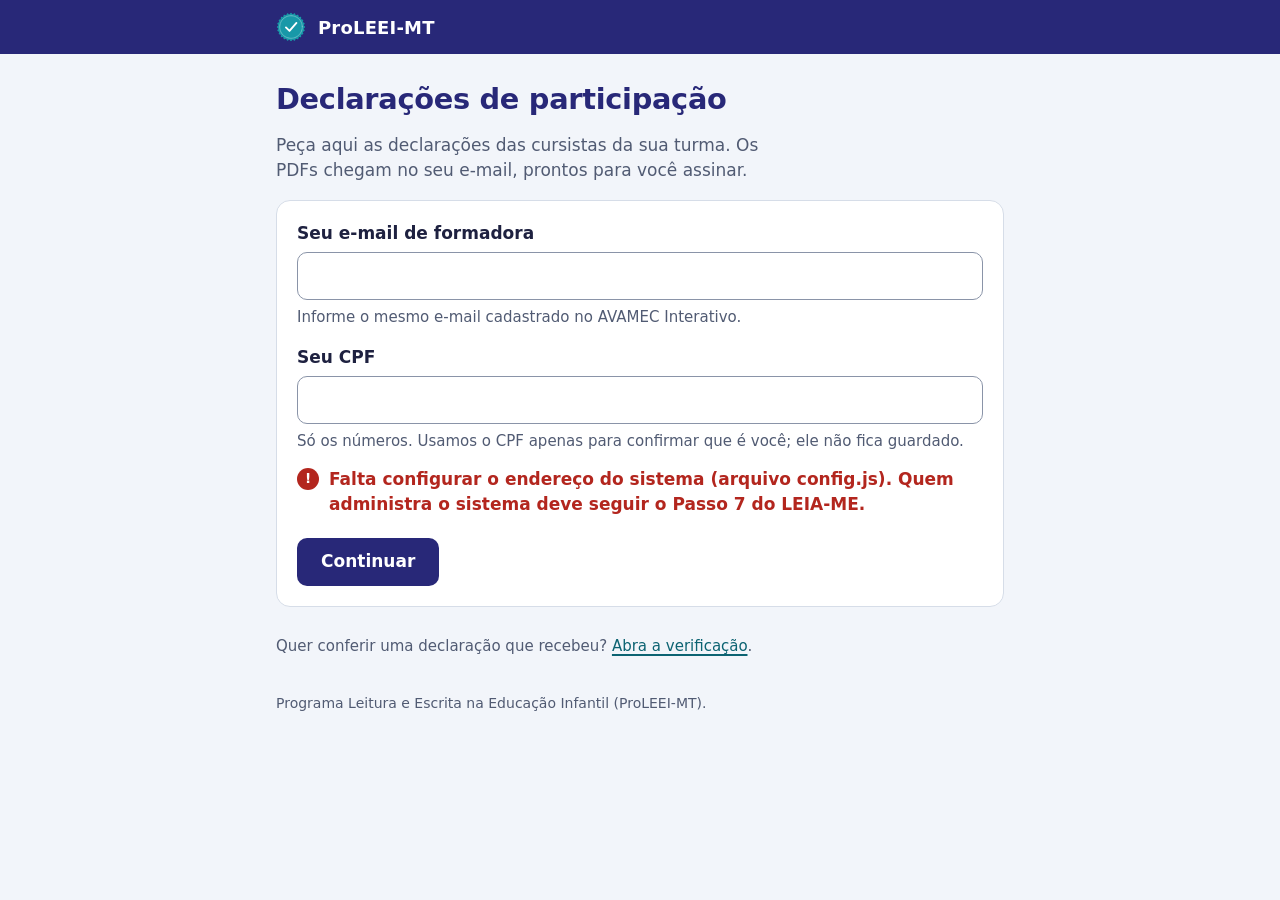
==== index.html @ 18e448de "Add files via upload" ====
<!DOCTYPE html>
<html lang="pt-BR">
<head>
<meta charset="utf-8">
<meta name="viewport" content="width=device-width, initial-scale=1">
<meta http-equiv="Content-Security-Policy" content="default-src 'none'; script-src 'self'; style-src 'self' 'unsafe-inline' https://fonts.googleapis.com; font-src https://fonts.gstatic.com; img-src 'self' data:; connect-src https://script.google.com https://*.googleusercontent.com; base-uri 'none'; form-action 'none'">
<meta name="referrer" content="no-referrer">
<meta name="robots" content="noindex, nofollow">
<title>Declarações de participação</title>
<link rel="icon" type="image/svg+xml" href="favicon.svg">
<link rel="preconnect" href="https://fonts.googleapis.com"><link rel="preconnect" href="https://fonts.gstatic.com" crossorigin>
<link rel="stylesheet" href="https://fonts.googleapis.com/css2?family=Atkinson+Hyperlegible:wght@400;700&amp;display=swap">
<link rel="stylesheet" href="estilo.css">
</head>
<body>
<header class="topo"><div class="topo-in"><span id="marca" aria-hidden="true"></span><span class="topo-nome">ProLEEI-MT</span></div></header>
<main class="miolo">

  <section id="tela-entrada" class="tela">
    <h1 id="t-entrada" tabindex="-1">Declarações de participação</h1>
    <p class="lead">Peça aqui as declarações das cursistas da sua turma. Os PDFs chegam no seu e-mail, prontos para você assinar.</p>
    <p class="nota-info" id="aviso-saiu" role="status" hidden>Você saiu. Para fazer outro pedido, entre de novo.</p>
    <form id="form-entrada" class="folha" novalidate>
      <div class="campo">
        <label for="email">Seu e-mail de formadora</label>
        <input id="email" type="email" inputmode="email" autocomplete="email" autocapitalize="none" spellcheck="false" required>
        <p class="ajuda">Informe o mesmo e-mail cadastrado no AVAMEC Interativo.</p>
      </div>
      <div class="campo" id="campo-cpf">
        <label for="cpf">Seu CPF</label>
        <input id="cpf" type="text" inputmode="numeric" autocomplete="off" spellcheck="false" maxlength="20" aria-describedby="ajuda-cpf">
        <p class="ajuda" id="ajuda-cpf">Só os números. Usamos o CPF apenas para confirmar que é você; ele não fica guardado.</p>
      </div>
      <div class="campo" id="campo-codigo" hidden>
        <label for="codigo-acesso">Código de acesso</label>
        <input id="codigo-acesso" type="text" autocomplete="off" autocapitalize="none" spellcheck="false">
        <p class="ajuda">A coordenação enviou este código para você.</p>
      </div>
      <p class="erro" id="erro-entrada" role="alert" hidden></p>
      <div class="acoes" style="margin-top:20px">
        <button class="btn primario" id="btn-entrar" type="submit">Continuar</button>
      </div>
    </form>
    <p class="rodape-link">Quer conferir uma declaração que recebeu? <a id="link-verificar" href="#">Abra a verificação</a>.</p>
  </section>

  <section id="tela-lista" class="tela" hidden>
    <div class="cabeca">
      <div>
        <h1 id="t-lista" tabindex="-1">Olá</h1>
        <p class="suave pequeno">Pedido em nome de <span id="email-sessao"></span>.</p>
      </div>
      <button class="btn secundario" id="btn-sair-lista" type="button">Sair</button>
    </div>
    <div id="bloco-turma" class="campo" hidden>
      <label for="seletor-turma">Turma</label>
      <select id="seletor-turma"></select>
    </div>
    <div>
      <h2 id="titulo-turma"></h2>
      <p class="suave" id="resumo-turma"></p>
    </div>
    <div class="aviso" id="aviso-turma" role="alert" hidden><span id="aviso-turma-texto"></span></div>
    <div id="area-lista">
      <p class="lead">Marque as cursistas que devem receber a declaração e informe a carga horária (CH) de cada uma.</p>
      <p class="nota-info" id="nada-a-pedir" role="status" style="margin-top:16px" hidden></p>
      <div class="lista-folha" style="margin-top:16px">
        <div class="ferramentas">
          <label class="rotulo" for="busca" style="margin-bottom:6px">Buscar cursista</label>
          <input id="busca" type="search" autocomplete="off" placeholder="Digite parte do nome">
          <div class="ferramentas-linha">
            <label class="marcar-todas"><input type="checkbox" id="marcar-todas"> <span id="rotulo-marcar-todas">Marcar todas</span></label>
            <label class="marcar-todas"><input type="checkbox" id="mostrar-emitidas"> Mostrar também quem já tem declaração</label>
            <div class="padrao">
              <label for="ch-padrao">Mesma CH para as marcadas</label>
              <input id="ch-padrao" type="text" inputmode="numeric" autocomplete="off" aria-describedby="ajuda-padrao">
              <button class="btn secundario" id="btn-aplicar" type="button">Aplicar</button>
            </div>
          </div>
          <p class="ajuda" id="ajuda-padrao" hidden></p>
        </div>
        <ul id="lista"></ul>
      </div>
      <p class="rodape" id="rodape-lista"></p>
      <div class="barra" id="barra">
        <div class="barra-info">
          <strong id="contagem" aria-live="polite">Nenhuma cursista marcada</strong>
          <p class="erro" id="erro-lista" role="alert" hidden></p>
        </div>
        <button class="btn primario" id="btn-revisar" type="button" disabled>Revisar pedido</button>
      </div>
    </div>
  </section>

  <section id="tela-revisao" class="tela" hidden>
    <h2 id="t-revisao" tabindex="-1">Confira o pedido</h2>
    <p id="rev-texto"></p>
    <p class="aviso" id="rev-correcao" hidden>Atenção: ao corrigir a carga horária, a declaração anterior é anulada e deixa de valer. Use só a nova.</p>
    <ul class="rev-lista" id="rev-lista"></ul>
    <p class="suave pequeno" id="rev-assinar">Para assinar pelo Gov.br, entre em <a href="https://assinador.iti.br" target="_blank" rel="noopener noreferrer">assinador.iti.br</a> com a sua conta gov.br (nível prata ou ouro). É gratuito.</p>
    <p class="erro" id="erro-revisao" role="alert" hidden></p>
    <div class="acoes">
      <button class="btn primario" id="btn-enviar" type="button">Enviar pedido</button>
      <button class="btn secundario" id="btn-voltar" type="button">Voltar e ajustar</button>
    </div>
  </section>

  <section id="tela-pronto" class="tela" hidden>
    <div class="conclusao">
      <div id="selo-pronto"></div>
      <h2 id="t-pronto" tabindex="-1">Pedido enviado</h2>
      <p id="pronto-texto"></p>
      <p id="pronto-extra" class="suave"></p>
      <div class="acoes">
        <button class="btn primario" id="btn-outro" type="button">Fazer outro pedido</button>
        <button class="btn texto" id="btn-sair" type="button">Sair</button>
      </div>
    </div>
  </section>

  <p class="rodape">Programa Leitura e Escrita na Educação Infantil (ProLEEI-MT).</p>
</main>
<noscript><p class="miolo">Esta página precisa do JavaScript ativado no navegador.</p></noscript>
<script src="config.js"></script>
<script src="comum.js"></script>
<script src="pedido.js"></script>
</body>
</html>
---- estilo.css ----
:root{
  --indigo:#282878; --indigo-escuro:#1E1E5E;
  --teal:#1898A8; --teal-tinta:#0C6372; --teal-lavado:#E2F3F5; --teal-linha:#EEF7F8;
  --ambar-tinta:#7A4B00; --ambar-lavado:#FFF1CC;
  --rubi:#B3261E; --rubi-lavado:#FCEAE8;
  --fundo:#F2F5FA; --papel:#FFFFFF; --linha:#D6DDE8; --borda:#8A94A8;
  --texto:#1E2140; --suave:#515B73;
}
*,*::before,*::after{box-sizing:border-box}
html{-webkit-text-size-adjust:100%;text-size-adjust:100%}
body{margin:0;min-height:100vh;background:var(--fundo);color:var(--texto);
  font:400 17px/1.5 "Atkinson Hyperlegible",system-ui,-apple-system,"Segoe UI",Roboto,"Helvetica Neue",Arial,sans-serif}
[hidden]{display:none!important}
h1,h2,h3,p,ul,ol,dl,dd,figure{margin:0}
ul,ol{padding:0;list-style:none}
h1,h2{color:var(--indigo);line-height:1.2;font-weight:700}
h1{font-size:1.8rem;letter-spacing:-.01em}
h2{font-size:1.4rem}
button,input,select{font:inherit;color:inherit}
a{color:var(--teal-tinta);text-underline-offset:3px;text-decoration-thickness:1.5px}
a:hover{color:var(--indigo)}
:focus-visible{outline:3px solid var(--teal);outline-offset:2px}
h1:focus,h2:focus{outline:none}

.topo{background:var(--indigo);color:#fff}
.topo-in{max-width:760px;margin:0 auto;padding:12px 16px;display:flex;align-items:center;gap:12px}
.topo .selo{width:30px;height:30px;color:var(--teal);flex:none}
.topo-nome{font-weight:700;font-size:1.125rem;letter-spacing:.01em}

.miolo{max-width:760px;margin:0 auto;padding:28px 16px 48px}
.tela>*+*{margin-top:16px}
.lead{color:var(--suave);max-width:48ch}
.suave{color:var(--suave)}
.pequeno{font-size:.9375rem}
.rodape-link{margin-top:28px;color:var(--suave);font-size:.9375rem}
.rodape{margin-top:36px;color:var(--suave);font-size:.875rem;max-width:56ch}

.folha{background:var(--papel);border:1px solid var(--linha);border-radius:14px;padding:20px}
.campo+.campo{margin-top:16px}
.campo>label,.rotulo{display:block;font-weight:700;margin-bottom:6px}
input[type=text],input[type=email],input[type=search],select{width:100%;min-height:48px;padding:10px 14px;
  border:1.5px solid var(--borda);border-radius:10px;background:#fff}
input[type=text]:focus,input[type=email]:focus,input[type=search]:focus,select:focus{border-color:var(--indigo)}
.ajuda{color:var(--suave);font-size:.9375rem;margin-top:6px}
.erro{display:flex;gap:10px;align-items:flex-start;color:var(--rubi);font-weight:700;margin-top:14px}
.erro::before{content:"!";flex:none;display:inline-grid;place-items:center;width:22px;height:22px;margin-top:1px;
  border-radius:50%;background:var(--rubi);color:#fff;font-size:.85rem;line-height:1}
.aviso{display:flex;gap:10px;background:var(--ambar-lavado);color:var(--ambar-tinta);border-radius:12px;padding:12px 16px;font-weight:700}
.nota-info{background:var(--teal-linha);border:1px solid var(--teal-lavado);color:var(--teal-tinta);border-radius:12px;padding:12px 16px}
.cabeca{display:flex;flex-wrap:wrap;justify-content:space-between;align-items:flex-start;gap:12px 16px}

.btn{display:inline-flex;align-items:center;justify-content:center;gap:8px;min-height:48px;padding:10px 22px;
  border-radius:10px;border:2px solid transparent;font-weight:700;line-height:1.2;cursor:pointer;text-decoration:none}
.btn.primario{background:var(--indigo);color:#fff}
.btn.primario:hover:not(:disabled){background:var(--indigo-escuro)}
.btn.secundario{background:var(--papel);color:var(--indigo);border-color:var(--indigo)}
.btn.secundario:hover:not(:disabled){background:var(--fundo)}
.btn.texto{background:none;border-color:transparent;color:var(--teal-tinta);text-decoration:underline;
  text-underline-offset:3px;min-height:44px;padding:8px 6px;margin-left:-6px;font-weight:400}
.btn:disabled{opacity:.5;cursor:not-allowed}
.btn:active:not(:disabled){transform:translateY(1px)}
.acoes{display:flex;flex-wrap:wrap;gap:12px;align-items:center}

.selo{display:block;color:var(--teal-tinta)}
.selo-cancelada{color:var(--rubi)}
.selo-alerta{color:var(--ambar-tinta)}
.selo-roseta{fill:currentColor}
.selo-marca{fill:none;stroke:#fff;stroke-width:10;stroke-linecap:round;stroke-linejoin:round}
.selo-ponto{fill:#fff}
.selo-anel{fill:none;stroke:#fff;stroke-width:3;stroke-linecap:round;stroke-dasharray:.1 6.2;opacity:.85}
.selo-grande{width:132px;height:132px}
@media (prefers-reduced-motion:no-preference){
  .selo-novo{animation:carimbo .55s cubic-bezier(.2,.9,.3,1.15) both}
  .selo-novo .selo-marca{stroke-dasharray:1;stroke-dashoffset:1;animation:traco .45s .32s ease-out forwards}
}
@keyframes carimbo{from{opacity:0;transform:scale(1.4) rotate(-12deg)}to{opacity:1;transform:none}}
@keyframes traco{to{stroke-dashoffset:0}}

.chip{display:inline-flex;align-items:center;gap:6px;padding:1px 10px 1px 8px;border-radius:999px;
  font-size:.8125rem;font-weight:700;line-height:1.7}
.chip svg{width:14px;height:14px;flex:none}
.chip-emitida{background:var(--teal-lavado);color:var(--teal-tinta)}
.chip-fila{background:var(--ambar-lavado);color:var(--ambar-tinta)}
.chip-pendencia,.chip-conflito{background:var(--rubi-lavado);color:var(--rubi)}

/* lista de cursistas */
.lista-folha{background:var(--papel);border:1px solid var(--linha);border-radius:14px}
.ferramentas{background:var(--papel);padding:14px 16px;border-radius:14px 14px 0 0;border-bottom:1px solid var(--linha)}
.ferramentas-linha{display:flex;flex-wrap:wrap;gap:10px 20px;align-items:center;margin-top:12px}
.marcar-todas{display:inline-flex;align-items:center;gap:10px;min-height:44px;cursor:pointer;font-weight:700}
.marcar-todas input,.linha input[type=checkbox]{width:24px;height:24px;margin:0;accent-color:var(--indigo);flex:none}
.padrao{display:flex;flex-wrap:wrap;align-items:center;gap:8px;margin-left:auto}
.padrao label{font-weight:700}
.padrao input{width:76px;min-height:44px;text-align:center;font-weight:700}
.padrao .btn{min-height:44px;padding:8px 16px}
.linha{display:grid;grid-template-columns:24px minmax(0,1fr) auto;column-gap:14px;row-gap:2px;align-items:center;
  padding:6px 16px;border-top:1px solid var(--linha)}
.linha:first-child{border-top:0}
.linha.marcada{background:var(--teal-linha);box-shadow:inset 4px 0 0 var(--teal)}
.linha .nome{display:flex;align-items:center;min-height:44px;font-weight:700;overflow-wrap:anywhere;cursor:pointer}
.linha.travada .nome{cursor:default;color:var(--suave)}
.linha.travada input[type=checkbox]{opacity:.4}
.linha .ch{display:none;align-items:center;gap:6px}
.linha.marcada .ch{display:flex}
.linha .ch input{width:76px;min-height:44px;padding:6px 8px;text-align:center;font-weight:700}
.linha .ch input[readonly]{background:var(--fundo);border-color:var(--linha)}
.linha .extra{grid-column:2 / -1;display:flex;flex-wrap:wrap;align-items:center;gap:4px 10px;padding-bottom:6px}
.linha .extra:empty{display:none}
.linha .msg{color:var(--suave);font-size:.9375rem}
.linha .opcoes{grid-column:2 / -1;display:none;flex-direction:column;padding-bottom:6px}
.linha.marcada .opcoes{display:flex}
.opcao{display:flex;align-items:flex-start;gap:10px;min-height:44px;padding:6px 0;cursor:pointer}
.opcao input{width:22px;height:22px;margin:2px 0 0;accent-color:var(--indigo);flex:none}
.opcao strong{display:block}
.opcao .explica{display:block;color:var(--suave);font-size:.9375rem}
.linha .linha-aviso{grid-column:2 / -1;color:var(--rubi);font-weight:700;font-size:.9375rem;padding-bottom:6px}
.linha.com-erro{background:var(--rubi-lavado)}
.linha.com-erro .ch input{border-color:var(--rubi)}
.vazio{padding:28px 16px;color:var(--suave)}
.barra{position:sticky;bottom:0;z-index:3;display:flex;align-items:center;justify-content:space-between;gap:12px;
  margin-top:16px;padding:12px 16px calc(12px + env(safe-area-inset-bottom));background:var(--papel);
  border:1px solid var(--linha);border-radius:14px;box-shadow:0 -6px 18px rgba(30,33,64,.1)}
.barra-info{min-width:0}
.barra-info strong{display:block}
.barra .erro{margin-top:2px;font-size:.9375rem}

/* revisão e conclusão */
.rev-lista{background:var(--papel);border:1px solid var(--linha);border-radius:14px}
.rev-lista li{display:flex;flex-wrap:wrap;justify-content:space-between;gap:2px 16px;padding:12px 16px;border-top:1px solid var(--linha)}
.rev-lista li:first-child{border-top:0}
.rev-nome{font-weight:700;overflow-wrap:anywhere;min-width:0}
.rev-ch{font-weight:700;font-variant-numeric:tabular-nums}
.rev-nota{flex-basis:100%;color:var(--suave);font-size:.9375rem}
.conclusao{display:flex;flex-direction:column;align-items:flex-start;gap:16px}

/* verificação */
.estreita{max-width:620px}
.nq{white-space:nowrap}
.campo-linha{display:flex;gap:12px;align-items:stretch}
.campo-linha input{flex:1;min-width:0;font-size:1.25rem;font-weight:700;letter-spacing:.08em;text-transform:uppercase;
  font-variant-numeric:tabular-nums}
.campo-linha input::placeholder{letter-spacing:.08em;font-weight:400;color:#737C92}
.resultado{margin-top:28px;scroll-margin-top:16px}
.resultado-corpo{display:flex;flex-direction:column;gap:16px;align-items:flex-start}
.resultado h2{font-size:1.6rem}
.resultado-ok h2{color:var(--teal-tinta)}
.resultado-cancelada h2{color:var(--rubi)}
.resultado-alerta h2{color:var(--ambar-tinta)}
.dados{width:100%;background:var(--papel);border:1px solid var(--linha);border-radius:14px}
.dados>div{display:grid;grid-template-columns:minmax(120px,170px) 1fr;gap:4px 16px;padding:12px 16px;border-top:1px solid var(--linha)}
.dados>div:first-child{border-top:0}
.dados dt{color:var(--suave)}
.dados dd{font-weight:700;overflow-wrap:anywhere}
.dados dd span{display:block}
.nota{color:var(--suave);max-width:52ch}

.testes{display:flex;flex-direction:column}
.teste{display:grid;grid-template-columns:24px minmax(0,1fr);gap:0 12px;padding:14px 16px;border-top:1px solid var(--linha)}
.teste:first-child{border-top:0}
.teste svg{width:22px;height:22px;margin-top:2px}
.teste strong{display:block}
.teste p{font-size:.9375rem;margin-top:2px;overflow-wrap:anywhere}
.teste .situacao{color:var(--suave)}
.teste .como{color:var(--suave);margin-top:6px}
.teste-ok svg{color:var(--teal-tinta)}
.teste-falha svg{color:var(--rubi)}
.teste-falha .situacao{color:var(--rubi);font-weight:700}
.teste-espera svg,.teste-pulado svg{color:var(--suave)}
.teste-pulado strong{color:var(--suave)}
@media (max-width:520px){
  body{font-size:16.5px}
  h1{font-size:1.6rem}
  .miolo{padding-top:20px}
  .folha{padding:16px}
  .padrao{margin-left:0;width:100%}
  .dados>div{grid-template-columns:1fr}
  .campo-linha{flex-direction:column}
  .barra{flex-wrap:wrap}
  .barra .btn{width:100%}
}
@media print{
  .topo,.barra,form,.rodape-link{display:none!important}
  body{background:#fff}
}
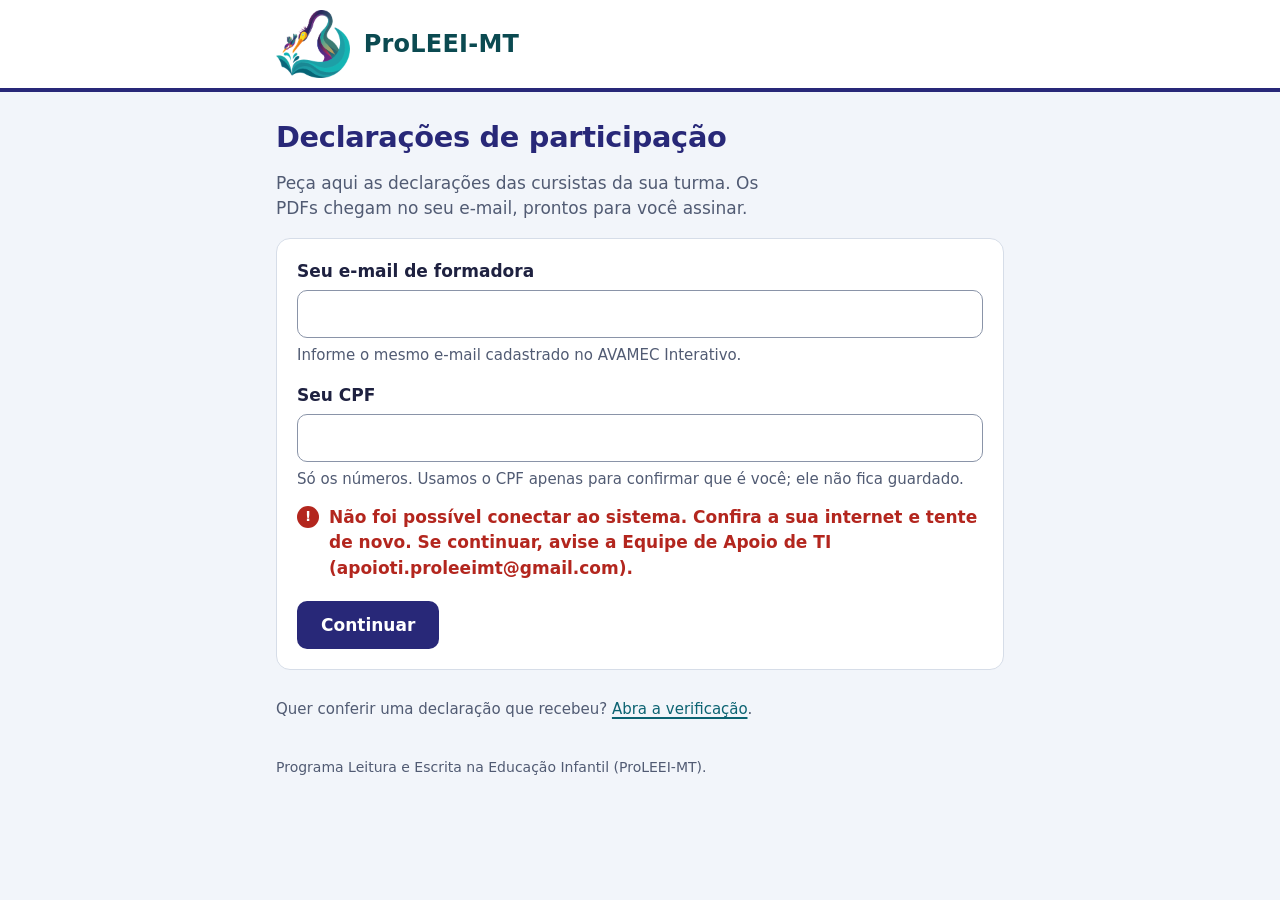
==== commit cea3a34e: "Add files via upload" ====
--- a/index.html
+++ b/index.html
@@ -13,7 +13,7 @@
 <link rel="stylesheet" href="estilo.css">
 </head>
 <body>
-<header class="topo"><div class="topo-in"><span id="marca" aria-hidden="true"></span><span class="topo-nome">ProLEEI-MT</span></div></header>
+<header class="topo"><div class="topo-in"><img id="logo-topo" class="topo-logo" src="logo.png" width="74" height="68" alt=""><span class="topo-nome">ProLEEI-MT</span></div></header>
 <main class="miolo">
 
   <section id="tela-entrada" class="tela">
--- a/estilo.css
+++ b/estilo.css
@@ -1,6 +1,6 @@
 :root{
   --indigo:#282878; --indigo-escuro:#1E1E5E;
-  --teal:#1898A8; --teal-tinta:#0C6372; --teal-lavado:#E2F3F5; --teal-linha:#EEF7F8;
+  --teal:#1898A8; --teal-tinta:#0C6372; --teal-lavado:#E2F3F5; --teal-linha:#EEF7F8; --marca-texto:#0B4A51;
   --ambar-tinta:#7A4B00; --ambar-lavado:#FFF1CC;
   --rubi:#B3261E; --rubi-lavado:#FCEAE8;
   --fundo:#F2F5FA; --papel:#FFFFFF; --linha:#D6DDE8; --borda:#8A94A8;
@@ -22,10 +22,15 @@
 :focus-visible{outline:3px solid var(--teal);outline-offset:2px}
 h1:focus,h2:focus{outline:none}
 
-.topo{background:var(--indigo);color:#fff}
-.topo-in{max-width:760px;margin:0 auto;padding:12px 16px;display:flex;align-items:center;gap:12px}
-.topo .selo{width:30px;height:30px;color:var(--teal);flex:none}
-.topo-nome{font-weight:700;font-size:1.125rem;letter-spacing:.01em}
+/* topo claro: o desenho do ProLEEI-MT foi feito para fundo claro (no azul-escuro, a cabeça roxa e as ondas verde-escuras somem) */
+.topo{background:var(--papel);border-bottom:4px solid var(--indigo)}
+.topo-in{max-width:760px;margin:0 auto;padding:10px 16px;display:flex;align-items:center;gap:14px}
+.topo-logo{display:block;flex:none;width:auto;height:56px}
+.topo-nome{font-weight:700;font-size:1.375rem;letter-spacing:.01em;color:var(--marca-texto)}
+@media (min-width:521px){
+  .topo-logo{height:68px}
+  .topo-nome{font-size:1.5rem}
+}
 
 .miolo{max-width:760px;margin:0 auto;padding:28px 16px 48px}
 .tela>*+*{margin-top:16px}
